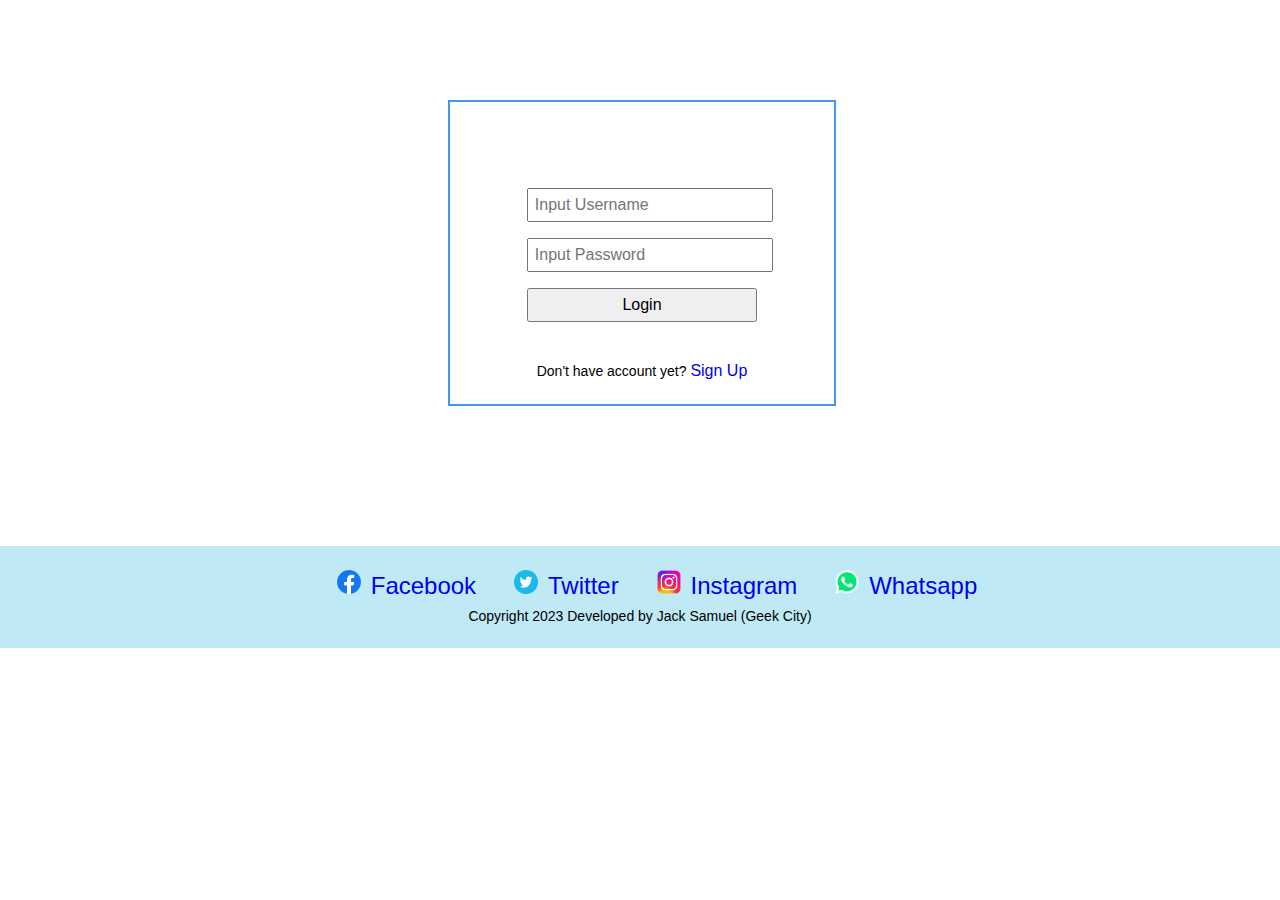
==== Kazayun/startPage.html @ a6bcd681 "Add files via upload" ====
<!DOCTYPE html>
<html lang="en">
<head>
    <meta charset="UTF-8">
    <meta http-equiv="X-UA-Compatible" content="IE=edge">
    <meta name="viewport" content="width=device-width, initial-scale=1.0">
    <title>Login</title>
    <script src="js/main.js"></script>
    <link rel="stylesheet" href="css\style.css">
</head> 
<body>
    <div id="changer">

    </div>
    <div class="login-cont">
        
            <input type="text" id="userName" placeholder="Input Username"><br>
            <input type="password" id="paswd" placeholder="Input Password"><br>
            <input type="button" value="Login" class="login" onclick="verifyLogin()">
            <br>
            <div id="alt">Don't have account yet? <span><a href="sign-up.html">Sign Up</a></span></div>
            <div id="errText">Account not available! Please consult Admin.</div>

            <script>
                let username = document.querySelector("#userName");
                let password = document.querySelector("#paswd");

                let altLog = document.getElementById('alt');

                user = "geek city"
                key = "kazayun"

                function verifyLogin() {
                    if ( username.value == user && password.value == key) {
                      var response = confirm(`Welcome ${user}. Do you want to continue as User?`);

                      if (response == true) {
                        window.open('dashboard.html');
                      }
                      else {
                        alert("Please sign up or consult admin");
                      }
                        
                    }
                    else {
                        altLog.style.display = "none";
                        document.getElementById('errText')
                            .style.display = "block";
                    }
                }
            </script>
        
    </div>
    <footer>

        <ul>
            <li><a href="#"><img src="image/facebook.png" class="social-footer"><span>Facebook</span></a></li>
            <li><a href="#"><img src="image/twitter.png" class="social-footer"><span>Twitter</span></a></li>
            <li><a href="#"><img src="image/instagram.png" class="social-footer"><span>Instagram</span></a></li>
            <li><a href="#"><img src="image/whatsapp.png" class="social-footer"><span>Whatsapp</span></a></li><br>
        Copyright 2023
        Developed by Jack Samuel (Geek City)
    </footer>
</body>
</html>
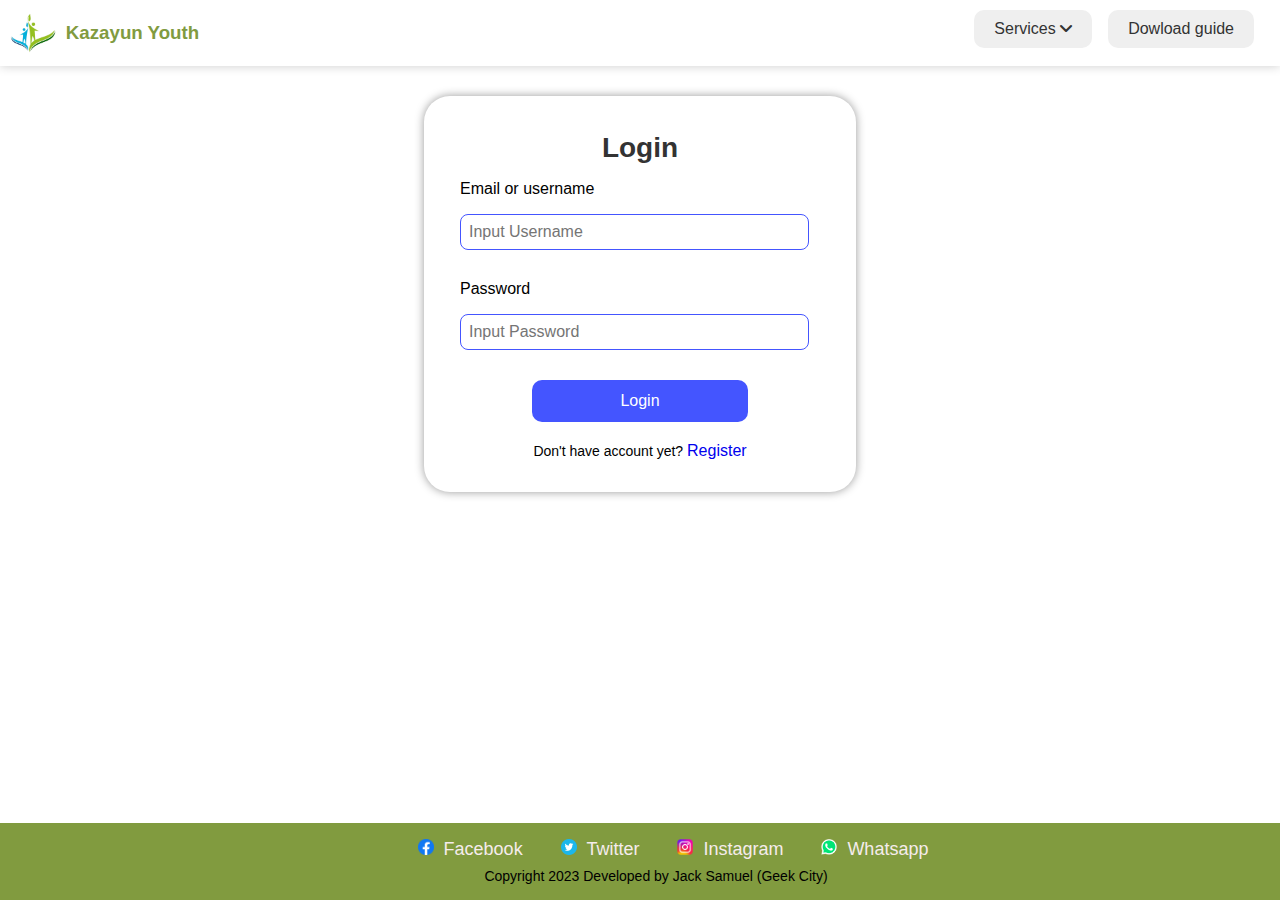
==== commit f5c3eba1: "//" ====
--- a/Kazayun/startPage.html
+++ b/Kazayun/startPage.html
@@ -7,46 +7,106 @@
     <title>Login</title>
     <script src="js/main.js"></script>
     <link rel="stylesheet" href="css\style.css">
+    <link rel="stylesheet" href="https://cdnjs.cloudflare.com/ajax/libs/font-awesome/6.0.0-beta3/css/all.min.css">
 </head> 
 <body>
-    <div id="changer">
-
+    <div class="navbar light">
+        <div class="nav-left">
+            <div class="nav-logo">
+                <div class="logo-icon">
+                    <img src="image/kazayun.png" alt="">
+                </div>
+                <h3>Kazayun Youth</h3>
+            </div>
+        </div>
+        <div class="nav-right">
+            <div class="dropdown">
+                <button class="btn dropbtn">Services
+                    <i class="fas fa-angle-down"></i>
+                </button>
+                <div class="dropdown-content">
+                    <a href="#">Register as Member</a>
+                    <a href="#">View Events</a>
+                    <a href="#">Gallery</a>
+                    <a href="#">Contact Us</a>
+                </div>
+                
+            </div>
+            <div class="btn-cont">
+                <button class="btn light">Dowload guide</button>
+            </div>
+        </div>
     </div>
     <div class="login-cont">
-        
-            <input type="text" id="userName" placeholder="Input Username"><br>
-            <input type="password" id="paswd" placeholder="Input Password"><br>
-            <input type="button" value="Login" class="login" onclick="verifyLogin()">
-            <br>
-            <div id="alt">Don't have account yet? <span><a href="sign-up.html">Sign Up</a></span></div>
-            <div id="errText">Account not available! Please consult Admin.</div>
+            <div class="mb-3 form-h3">
+                <h3>Login</h3>
+            </div>
+            <div class="mb-3 form-group">
+                <label for="" class="form-label">Email or username</label>
+                <input type="text" id="userName" placeholder="Input Username">
+            </div>
+            <div class="mb-3 form-group">
+                <label for="" class="form-label">Password</label>
+                <input type="password" id="paswd" placeholder="Input Password">
+            </div>
+            <div class="mb-3 form-group">
+                <button class="btn primary" onclick="verifyLogin()" id="submitButton">Login</button>
+            </div>
+            <div class="mt-3">
+                <div id="alt">Don't have account yet? <span><a href="sign-up.html">Register</a></span></div>
+                <div id="errText">Incorrect Details. Please try again</div>
+            </div>
 
             <script>
                 let username = document.querySelector("#userName");
                 let password = document.querySelector("#paswd");
+                let submitButton = document.getElementById("submitButton");
 
                 let altLog = document.getElementById('alt');
 
                 user = "geek city"
                 key = "kazayun"
 
+                function enableSubmit() {
+                    submitButton.textContent = "Login";
+                    submitButton.style.color = "#fff";
+                    submitButton.style.background = "#45f"
+                }
+
+                function disableSubmit() {
+                    submitButton.textContent = "Please wait...";
+                    submitButton.style.color = "#333"
+                    submitButton.style.background = "#BEE9F5";
+                }
+
                 function verifyLogin() {
-                    if ( username.value == user && password.value == key) {
-                      var response = confirm(`Welcome ${user}. Do you want to continue as User?`);
+                    
+                    function handleLogin() {
+                        enableSubmit();
+                        if ( username.value == user && password.value == key) {
+                            
+                                window.open('dashboard.html');    
+                        }
+                         else {
+                            altLog.style.display = "none";
+                            document.getElementById('errText')
+                                .style.display = "block";
 
-                      if (response == true) {
-                        window.open('dashboard.html');
-                      }
-                      else {
-                        alert("Please sign up or consult admin");
-                      }
-                        
+                                setTimeout(hideAltLog, 3600);
+                                        
+                        }
                     }
-                    else {
-                        altLog.style.display = "none";
+                    
+
+                    disableSubmit();
+
+                    setTimeout(handleLogin, 3400)
+                }
+
+                function hideAltLog() {
+                    altLog.style.display = "block";
                         document.getElementById('errText')
-                            .style.display = "block";
-                    }
+                            .style.display = "none";
                 }
             </script>
         
